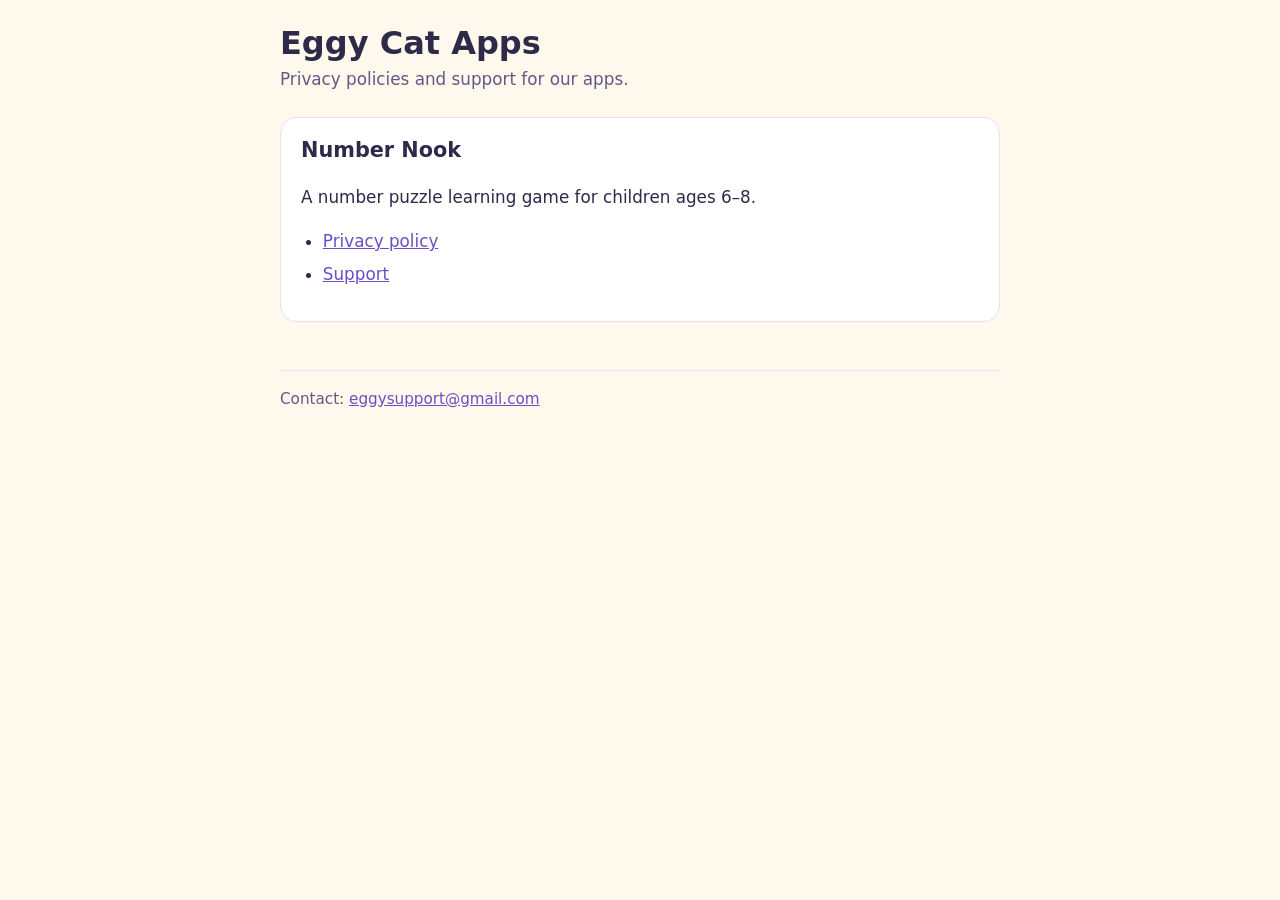
==== index.html @ 4f0886ce "Add Eggy Cat site with Number Nook privacy and support pages Co-Authored-By: Claude Opus 5.5 <norepl" ====
<!doctype html>
<html lang="en">
  <head>
    <meta charset="utf-8" />
    <meta name="viewport" content="width=device-width, initial-scale=1" />
    <title>Eggy Cat Apps</title>
    <meta name="description" content="Apps by Eggy Cat, with their privacy policies and support pages." />
    <link rel="stylesheet" href="style.css" />
  </head>
  <body>
    <main>
      <header>
        <h1>Eggy Cat Apps</h1>
        <p class="meta">Privacy policies and support for our apps.</p>
      </header>

      <section class="card">
        <h2>Number Nook</h2>
        <p>A number puzzle learning game for children ages 6–8.</p>
        <ul>
          <li><a href="number-nook/privacy/">Privacy policy</a></li>
          <li><a href="number-nook/support/">Support</a></li>
        </ul>
      </section>

      <footer>
        Contact: <a href="mailto:eggysupport@gmail.com">eggysupport@gmail.com</a>
      </footer>
    </main>
  </body>
</html>
---- style.css ----
:root {
  --bg: #fff8ec;
  --surface: #ffffff;
  --text: #2d2a4a;
  --text-soft: #5f5b85;
  --accent: #6a4fc4;
  --border: #e8e1f5;
}

@media (prefers-color-scheme: dark) {
  :root {
    --bg: #1d1b3a;
    --surface: #2a2652;
    --text: #f6f4ff;
    --text-soft: #c4bfee;
    --accent: #b6a2ff;
    --border: #3b3670;
  }
}

* {
  box-sizing: border-box;
}

body {
  margin: 0;
  padding: 24px 16px 48px;
  background: var(--bg);
  color: var(--text);
  font-family: ui-rounded, 'Segoe UI', system-ui, -apple-system, sans-serif;
  font-size: 1.05rem;
  line-height: 1.6;
}

main {
  max-width: 720px;
  margin: 0 auto;
}

header {
  margin-bottom: 24px;
}

h1 {
  margin: 0 0 4px;
  font-size: 2rem;
  line-height: 1.2;
}

h2 {
  margin: 32px 0 8px;
  font-size: 1.3rem;
}

.meta {
  margin: 0;
  color: var(--text-soft);
}

a {
  color: var(--accent);
}

.card {
  margin: 16px 0;
  padding: 16px 20px;
  border: 1px solid var(--border);
  border-radius: 16px;
  background: var(--surface);
}

.card h2 {
  margin-top: 0;
}

ul {
  padding-left: 1.3em;
}

li + li {
  margin-top: 6px;
}

footer {
  margin-top: 48px;
  padding-top: 16px;
  border-top: 1px solid var(--border);
  color: var(--text-soft);
  font-size: 0.95rem;
}
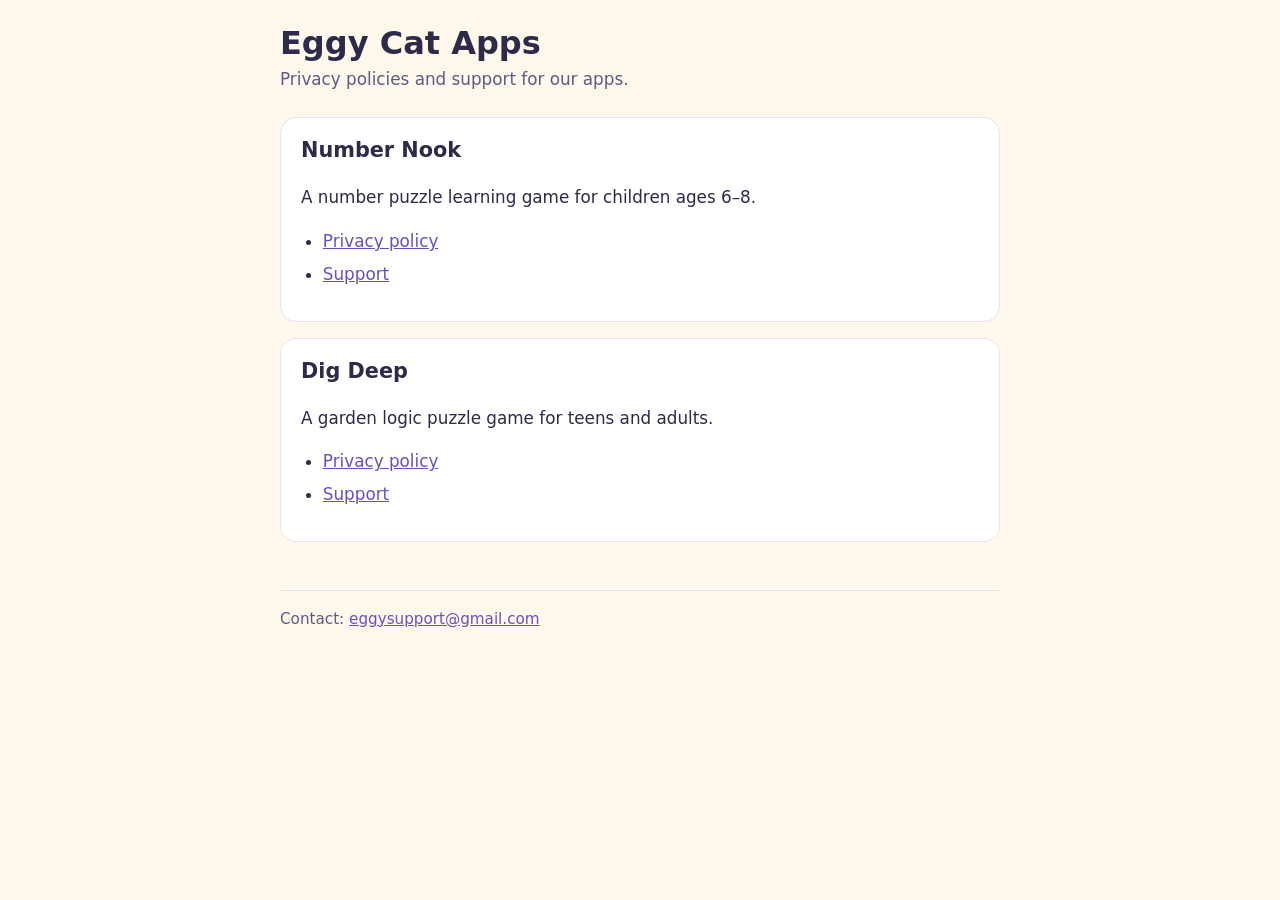
==== commit c9247480: "Add Dig Deep privacy policy and support pages Co-Authored-By: Claude Opus 5.5 <noreply@anthropic.com" ====
--- a/index.html
+++ b/index.html
@@ -23,6 +23,15 @@
         </ul>
       </section>
 
+      <section class="card">
+        <h2>Dig Deep</h2>
+        <p>A garden logic puzzle game for teens and adults.</p>
+        <ul>
+          <li><a href="dig-deep/privacy/">Privacy policy</a></li>
+          <li><a href="dig-deep/support/">Support</a></li>
+        </ul>
+      </section>
+
       <footer>
         Contact: <a href="mailto:eggysupport@gmail.com">eggysupport@gmail.com</a>
       </footer>
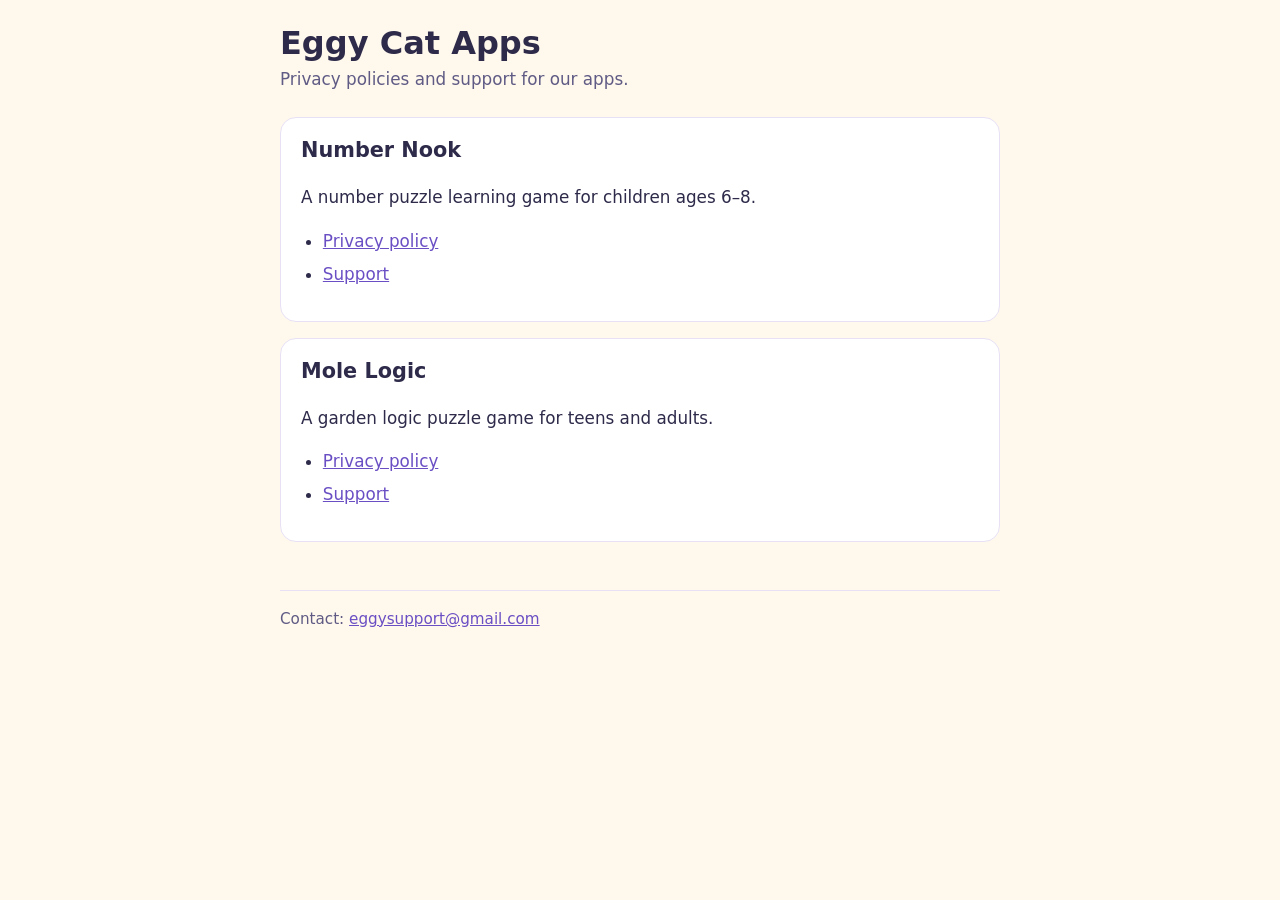
==== commit 531c4815: "Rename Dig Deep to Mole Logic and redirect the old pages Co-Authored-By: Claude Opus 5.5 <noreply@an" ====
--- a/index.html
+++ b/index.html
@@ -24,11 +24,11 @@
       </section>
 
       <section class="card">
-        <h2>Dig Deep</h2>
+        <h2>Mole Logic</h2>
         <p>A garden logic puzzle game for teens and adults.</p>
         <ul>
-          <li><a href="dig-deep/privacy/">Privacy policy</a></li>
-          <li><a href="dig-deep/support/">Support</a></li>
+          <li><a href="mole-logic/privacy/">Privacy policy</a></li>
+          <li><a href="mole-logic/support/">Support</a></li>
         </ul>
       </section>
 
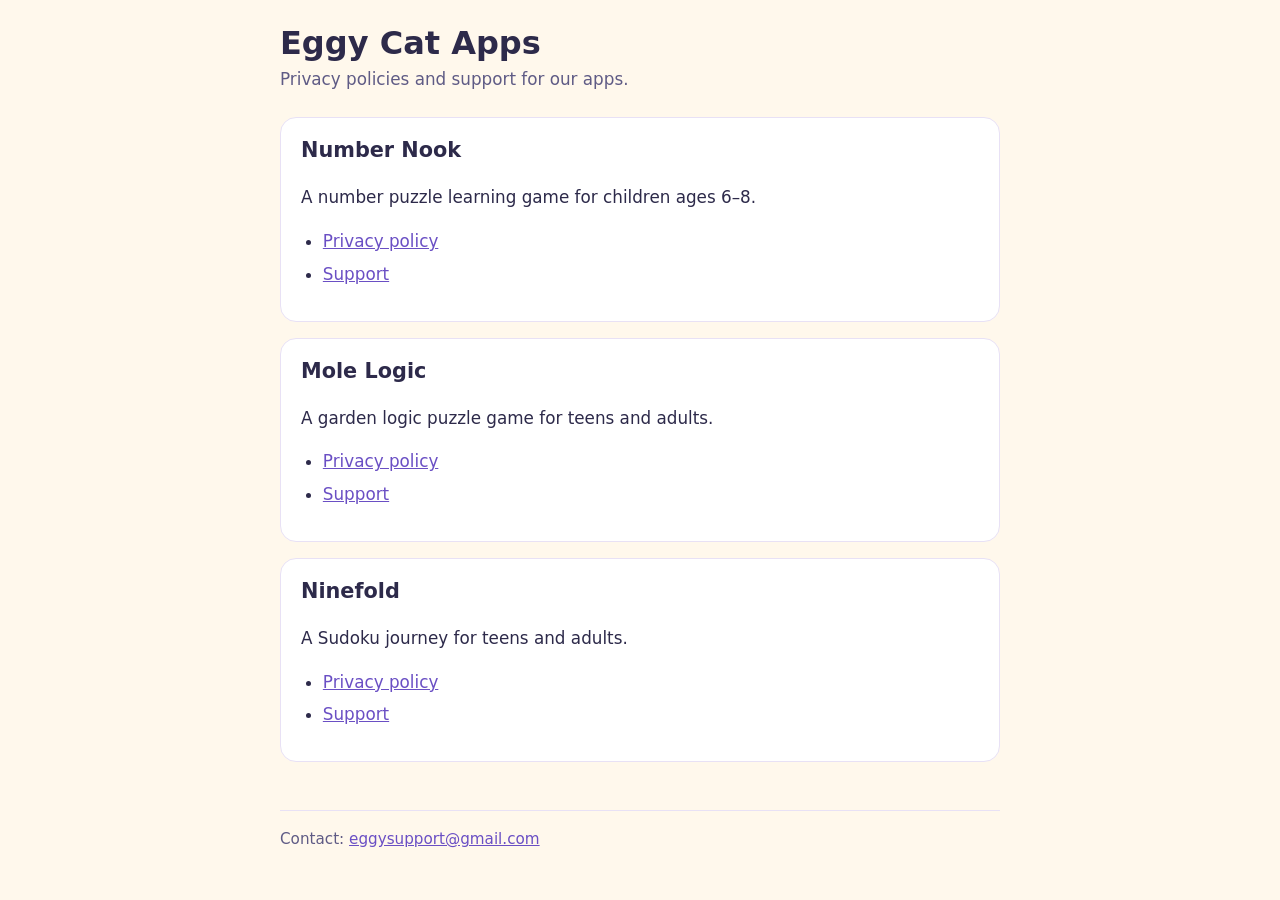
==== commit f638d61b: "Add Ninefold privacy policy and support pages - sudoku-journey/privacy/: what stays on the device (t" ====
--- a/index.html
+++ b/index.html
@@ -32,6 +32,15 @@
         </ul>
       </section>
 
+      <section class="card">
+        <h2>Ninefold</h2>
+        <p>A Sudoku journey for teens and adults.</p>
+        <ul>
+          <li><a href="sudoku-journey/privacy/">Privacy policy</a></li>
+          <li><a href="sudoku-journey/support/">Support</a></li>
+        </ul>
+      </section>
+
       <footer>
         Contact: <a href="mailto:eggysupport@gmail.com">eggysupport@gmail.com</a>
       </footer>
